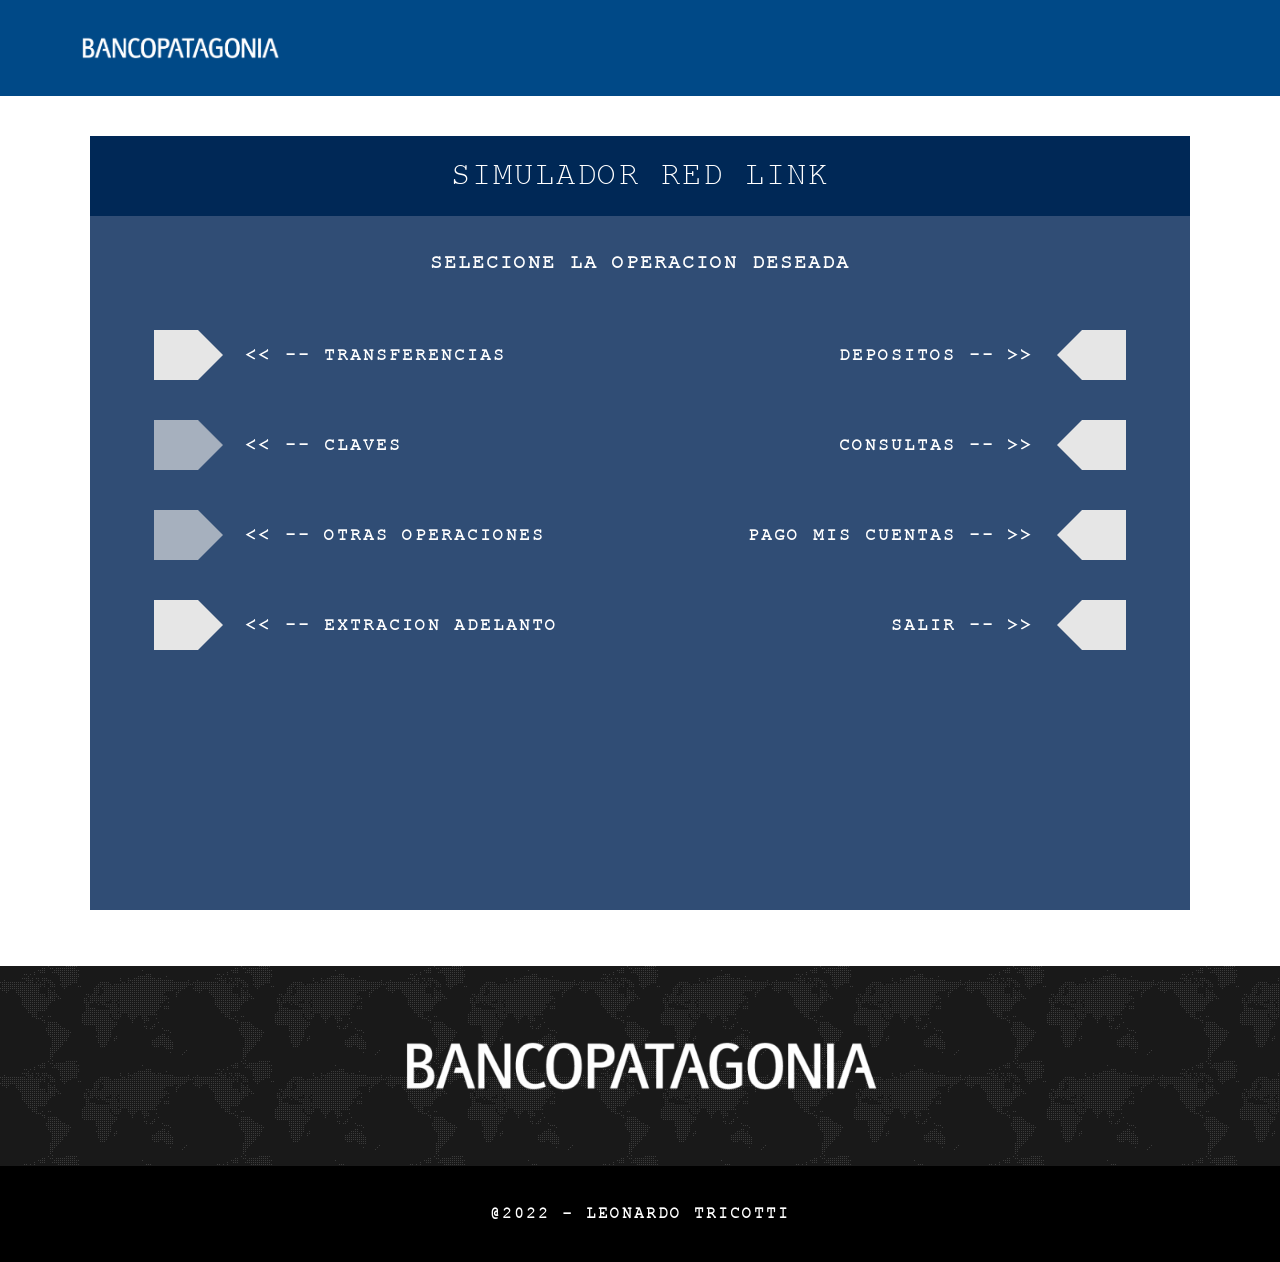
==== pages/cajero/cajero.html @ a4fa4402 "first commit" ====
<!DOCTYPE html>
<html lang="es">
  <head>
    <meta charset="UTF-8" />
    <meta http-equiv="X-UA-Compatible" content="IE=edge" />
    <meta name="viewport" content="width=device-width, initial-scale=1.0" />
    <!-- Favicon -->
    <link
      rel="shortcut icon"
      href="../../img/favicon/favicon.png"
      type="image/x-icon"
    />
    <!-- CSS -->
    <link rel="stylesheet" href="../../css/style.css" />
    <!-- Tittle -->
    <title>Simulador cajero automático</title>
  </head>
  <body>
    <!-- Grid Container -->
    <div class="grid-container">
      <!-- Header -->
      <header class="header-container">
        <img
          src="../../img/logo-header/BancoPatagonia_bco.png"
          alt="Logo Banco Pataginia"
          class="bank-logo"
        />
      </header>
      <!-- Main Heading -->
      <section class="heading-container">
        <p class="main-heading">Simulador Red Link</p>
      </section>
      <!-- Main -->
      <main class="cajero-container">
        <div class="text-container">
          <p class="text">Selecione la operacion deseada</p>
        </div>
        <section class="teclado-container">
          <div class="teclado-izquierda">
            <ul class="teclas-container">
              <li class="teclas-izquierda">
                <a href="../transferencias/transferencias.html" class="link">
                  <div class="btn-izquierda"></div>
                </a>
                <p>
                  &lt;&lt; -- <br />
                  Transferencias
                </p>
              </li>
              <li class="teclas-izquierda">
                <a href="#" class="link link-disable">
                  <div class="btn-izquierda btn-disable"></div>
                </a>
                <p>&lt;&lt; -- Claves</p>
              </li>
              <li class="teclas-izquierda">
                <a href="#" class="link link-disable">
                  <div class="btn-izquierda btn-disable"></div>
                </a>
                <p>
                  &lt;&lt; -- <br />
                  Otras operaciones
                </p>
              </li>
              <li class="teclas-izquierda">
                <a href="../extracciones/extracciones.html" class="link">
                  <div class="btn-izquierda"></div>
                </a>
                <p>
                  &lt;&lt; -- <br />
                  Extracion adelanto
                </p>
              </li>
            </ul>
          </div>
          <div class="teclado-derecha">
            <ul class="teclas-container">
              <li class="teclas-derecha">
                <p>
                  Depositos <br />
                  -- &gt;&gt;
                </p>
                <a href="../depositos/depositos.html" class="link">
                  <div class="btn-derecha"></div>
                </a>
              </li>
              <li class="teclas-derecha">
                <p>
                  Consultas <br />
                  -- &gt;&gt;
                </p>
                <a href="../consultas/consultas.html" class="link">
                  <div class="btn-derecha"></div>
                </a>
              </li>
              <li class="teclas-derecha">
                <p>Pago mis cuentas -- &gt;&gt;</p>
                <a href="../pagar/pagar.html" class="link">
                  <div class="btn-derecha"></div>
                </a>
              </li>
              <li class="teclas-derecha">
                <p>Salir -- &gt;&gt;</p>
                <a href="../salir/salir.html" class="link">
                  <div class="btn-derecha"></div>
                </a>
              </li>
            </ul>
          </div>
        </section>
      </main>
      <!-- Footer -->
      <footer class="footer-container">
        <img
          src="../../img/footer/BancoPatagonia_bco-600x71.png"
          alt="Logo Banco Patagonia"
        />
      </footer>
      <!-- Bottom -->
      <div class="bottom">
        <p>@2022 - Leonardo Tricotti</p>
      </div>
    </div>  
     <!--JS -->
     <script src="../../js/datos.js"></script>
  </body>
</html>
---- css/style.css ----
/* Reset */
* {
  box-sizing: border-box;
  margin: 0;
  padding: 0;
}

ul {
  list-style: none;
}

li {
  text-decoration: none;
}

a {
  text-decoration: none;
}

input[type=number]::-webkit-inner-spin-button,
input[type=number]::-webkit-outer-spin-button {
  -webkit-appearance: none;
}

/* Font */

@font-face {
  font-family: heading;
  src: url(../font/WEHM.TTF);
}

/* Body */

body {
  background-color: #fff;
  min-height: 100%;
}

/* Grid */

.index-container {
  display: grid;
  grid-template: "header" 6rem "heading" "index-main" "footer""bottom" / 1fr;
}

/* Header */

.header-container {
  grid-area: header;
  position: fixed;
  width: 100%;
  height: 6rem;
  background-color: #004987;
  display: flex;
  justify-content: left;
  align-items: center;
  padding: 0 1rem;
  z-index: 1;
}

.bank-logo {
  width: 200px;
}

/* Heading */

.heading-container {
  grid-area: heading;
  color: #fff;
  background-color: #002856;
  margin: 2rem 1rem 0 1rem;
  text-align: center;
}

.main-heading {
  font-family: heading;
  font-size: 2rem;
  padding: 1rem 2rem;
  text-transform: uppercase;
  letter-spacing: 2px;
  line-height: 1.5;
}

/* Index main */

.index-main {
  grid-area: index-main;
  width: 100%;
  height: 100%;
  padding: 0 1.5rem;
}

.main-article {
  color: #fff;
  width: 100%;
  background-color: #004987;
  padding-top: 2rem;
  margin: 4rem auto;
  display: flex;
  flex-direction: column;
}

.main-article h1 {
  font-family: 'Open Sans', sans-serif;
  font-size: 2.5rem;
  font-weight: 500;
  text-align: center;
  padding: 2rem 0;
}

.main-article span {
  color:#bfe41a;
}

.blank {
  width: 100%;
  height: 1rem;
}

.column-one, .column-two {
  font-family: Verdana, sans-serif;
  font-size: 1.25rem;
  text-align: justify;
  line-height: 1.5;
  padding: 0 1rem 2.5rem 1rem;
}

.column-two a {
  color: #e6e6e6;
  cursor: pointer;
  opacity: .8;
}

.empty-space {
  width: 100%;
  height: 6rem;
}

.main-footer h2 {
  color:#004987;
  font-family: 'Open Sans', sans-serif;
  font-size: 2.5rem;
  font-weight: 500;
  line-height: 1.5;
  text-align: center;
  padding: 0 4rem;
  margin-bottom: 3rem;
}
 
.main-footer p {
  color: #2f4f84;
  font-family: Verdana, sans-serif;
  font-size: .85rem;
  font-weight: bold;
  text-align: center;
  line-height: 1.5;
  letter-spacing: .5px;
  padding: 0 1.3rem;
  margin-bottom: 5rem;
}

.button {
  width: 100%;
  height: 6rem;
  display: flex;
  justify-content: center;
}

.button a {
  color: #bfe41a;
  background-color: #004987;
  width: 15.562rem;
  height: 2.5625rem;
  font-family: Verdana, sans-serif;
  font-size: .6875rem;
  text-transform: uppercase;
  text-align: center;
  font-weight: bold;
  border-radius: 5px;
  padding-top: .8rem;
}

/* Footer */

.footer-container {
  grid-area: footer;
  width: 100%;
  height: 200px;
  background-color: #191919;
  background-image: url(../img/footer/map-small.png);
  display: flex;
  justify-content: center;
  align-items: center;
}

.footer-container img {
  width: 80%;
}

/* bottom */

.bottom {
  grid-area: bottom;
  width: 100%;
  height: 6rem;
  color: #fff;
  font-family: heading;
  letter-spacing: 2px;
  background-color: #000;
  font-weight: bold;
  display: flex;
  justify-content: center;
  align-items: center;
  text-transform: uppercase;
}

/* Grid */

.grid-container {
  display: grid;
  grid-template: "header" 6rem "heading" "main" "footer""bottom" / 1fr;
}

/* Main */

.cajero-container {
  grid-area: main;
  color: #fff;
  background-color: #304d75;
  padding-bottom: 2rem;
  margin: 0 1rem 2rem 1rem;
}

.text {
  width: 100%;
  margin: 0 auto;
  font-family: heading;
  font-size: 1.25rem;
  font-weight: bold;
  text-align: center;
  padding: 2rem;
  text-transform: uppercase;
  letter-spacing: 2px;
  line-height: 1.5;
}

.input {
  width: 35%;
  height: 2rem;
  color: #002856;
  font-family: heading;
  font-size: 1.25rem;
  font-weight: bold;
  border-radius: 3px;
  text-align: right;
}

.table {
  font-family: heading;
  text-transform: uppercase;
  color: #fff;
  opacity: 0.8;
  margin-bottom: 5rem;
}

.table th,
td {
  text-align: center;
}

.table-hover tbody tr:hover td,
.table-hover tbody tr:hover th {
  background-color: #fff;
  opacity: 0.8;
}

.btn-derecha,
.btn-izquierda {
  background-color: #e6e6e6;
  height: 50px;
  width: 44px;
  position: relative;
  z-index: 0;
  margin: 1.25rem 2rem 1.25rem 2rem;
  transition: all 0.5 ease-in;
}

div.btn-izquierda::before {
  right: -25px;
  border-width: 25px 25px 25px 0;
  transform: rotateY(180deg);
}

div.btn-derecha::before {
  left: -25px;
  border-width: 25px 25px 25px 0;
}

div.btn-derecha::after,
div.btn-derecha::before,
div.btn-izquierda::after,
div.btn-izquierda::before {
  border-color: transparent #e6e6e6;
}

div::before,
div::after {
  content: "";
  position: absolute;
  height: 0;
  width: 0;
  border-style: solid;
  border-width: 0;
}

.teclado-izquierda,
.teclado-derecha {
  font-family: heading;
  font-size: 1.1rem;
  font-weight: bold;
  letter-spacing: 1px;
  text-transform: uppercase;
}

.teclas-izquierda {
  display: flex;
  justify-content: left;
  align-items: center;
}

.teclas-derecha {
  display: flex;
  justify-content: right;
  align-items: center;
}

.teclado-izquierda p {
  margin: 0 1rem;
  letter-spacing: 2px;
}

.teclado-derecha p {
  margin: 0 1rem;
  letter-spacing: 2px;
}

.eleccion {
  padding: 3rem 1rem;
}

.btn-derecha:hover,
.btn-izquierda:hover {
  transform: translateY(-5px);
}

.btn-disable {
  opacity: 0.65;
  pointer-events: none;
}

.link-disable {
  pointer-events: none;
}

/* Media Query */

@media (min-width: 36rem) {
  .cajero-container br {
    display: none;
  }

  .header-container {
    height: 6rem;
    padding: 0 5rem;
  }

  .heading-container {
    margin: 1.5rem 3rem 0 3rem;
  }

  .depositos-input {
    width: 25%;
  }

  .cajero-container {
    margin: 0 3rem 2rem 3rem;
  }

  .footer-container img {
    max-width: 30rem;
  }
}

@media (min-width: 48rem) {
  .header-container {
    height: 6rem;
    padding: 0 5rem;
  }

  .heading-container {
    margin: 2.5rem 5rem 0 5rem;
  }

  .main-text {
    display: flex;
    flex-direction: row;
  }

  .button a {
    width: 20.562rem;
    font-size: .875rem;
    padding-top: .7rem;
  }

  .cajero-container {
    margin: 0 5rem 3.5rem 5rem;
  }

  .form-control {
    color: #fff;
    font-family: heading;
    font-weight: 600;
    background-color: #304d75;
  }

  .input {
    width: 20%;
  }
}

@media (min-width: 62rem) {
  .teclado-container {
    display: flex;
    justify-content: space-between;
    margin: 0 2rem 0 2rem;
  }

  .input {
    width: 10%;
  }

  .index-main {
   padding: 1rem 3rem;
  }
  
  .main-article {
    margin-bottom: 5rem;
  }
}

@media (min-width: 75rem) {
  .cajero-container {
    padding-bottom: 15rem;
  }

  .cajero-container,
  .heading-container {
    width: 90%;
    max-width: 1100px;
    margin-left: auto;
    margin-right: auto;
  }
}
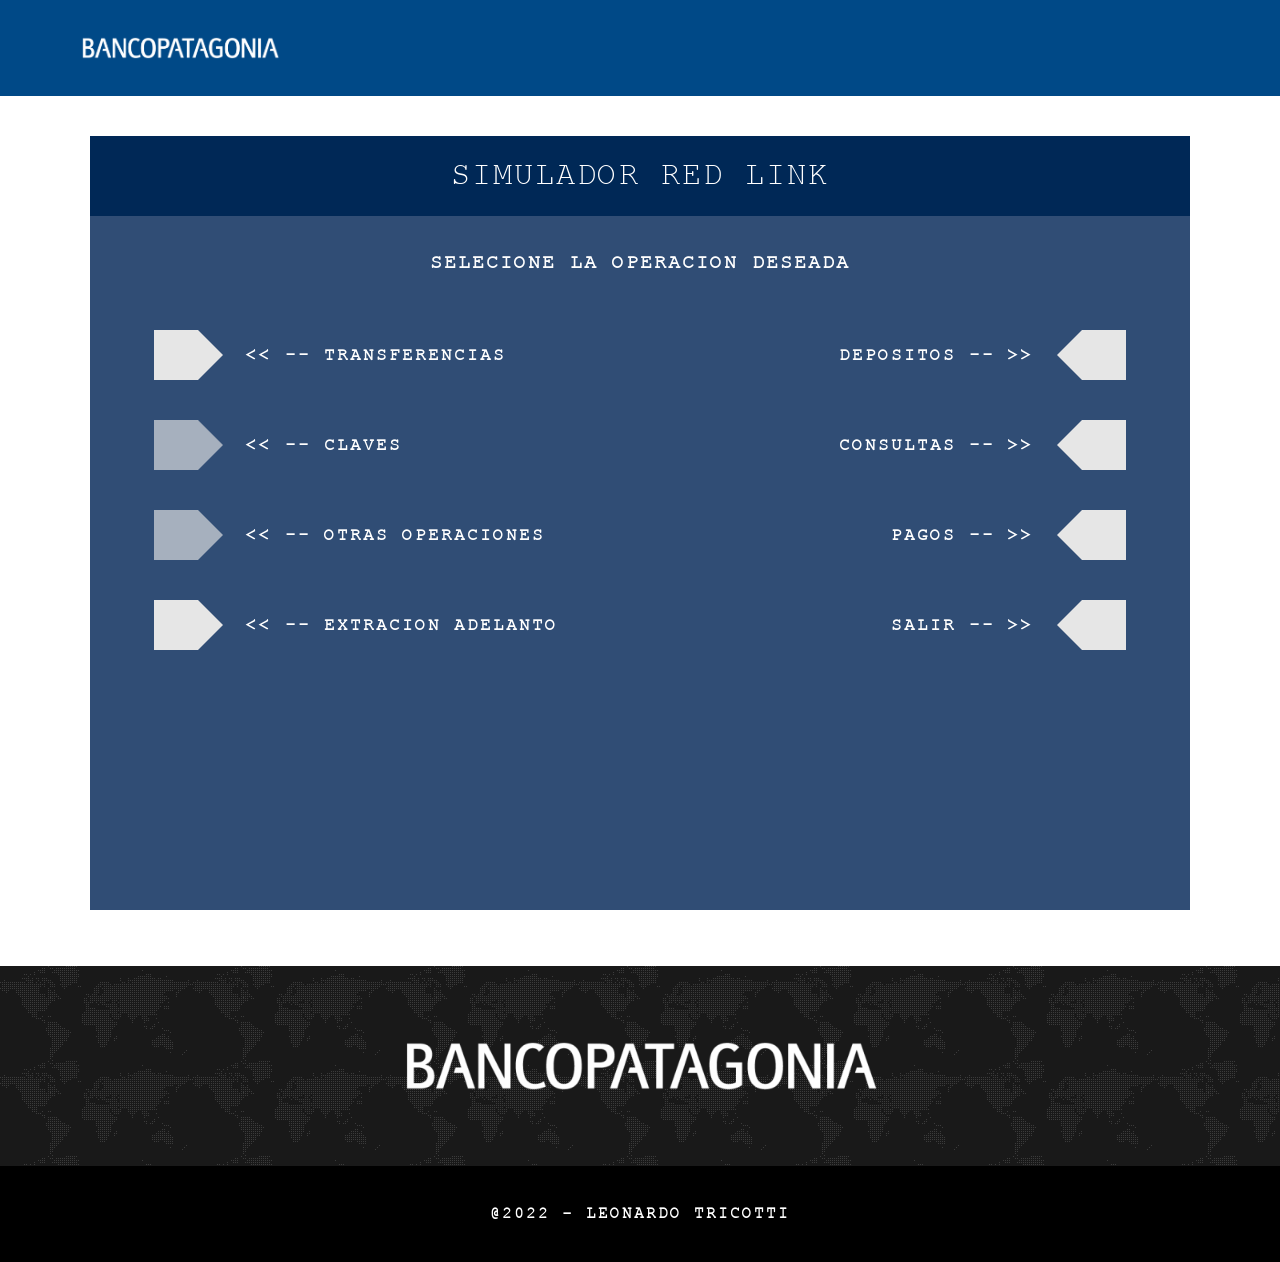
==== commit 2a56bdcd: "correcion al html" ====
--- a/pages/cajero/cajero.html
+++ b/pages/cajero/cajero.html
@@ -94,7 +94,7 @@
                 </a>
               </li>
               <li class="teclas-derecha">
-                <p>Pago mis cuentas -- &gt;&gt;</p>
+                <p>Pagos -- &gt;&gt;</p>
                 <a href="../pagar/pagar.html" class="link">
                   <div class="btn-derecha"></div>
                 </a>
@@ -120,8 +120,8 @@
       <div class="bottom">
         <p>@2022 - Leonardo Tricotti</p>
       </div>
-    </div>  
-     <!--JS -->
-     <script src="../../js/datos.js"></script>
+    </div> 
+    <!-- JS -->
+    <script src="../../js/datos.js"></script>
   </body>
 </html>
--- a/css/style.css
+++ b/css/style.css
@@ -440,7 +440,7 @@
   }
 
   .index-main {
-   padding: 1rem 3rem;
+   padding: 1rem 6rem;
   }
   
   .main-article {
